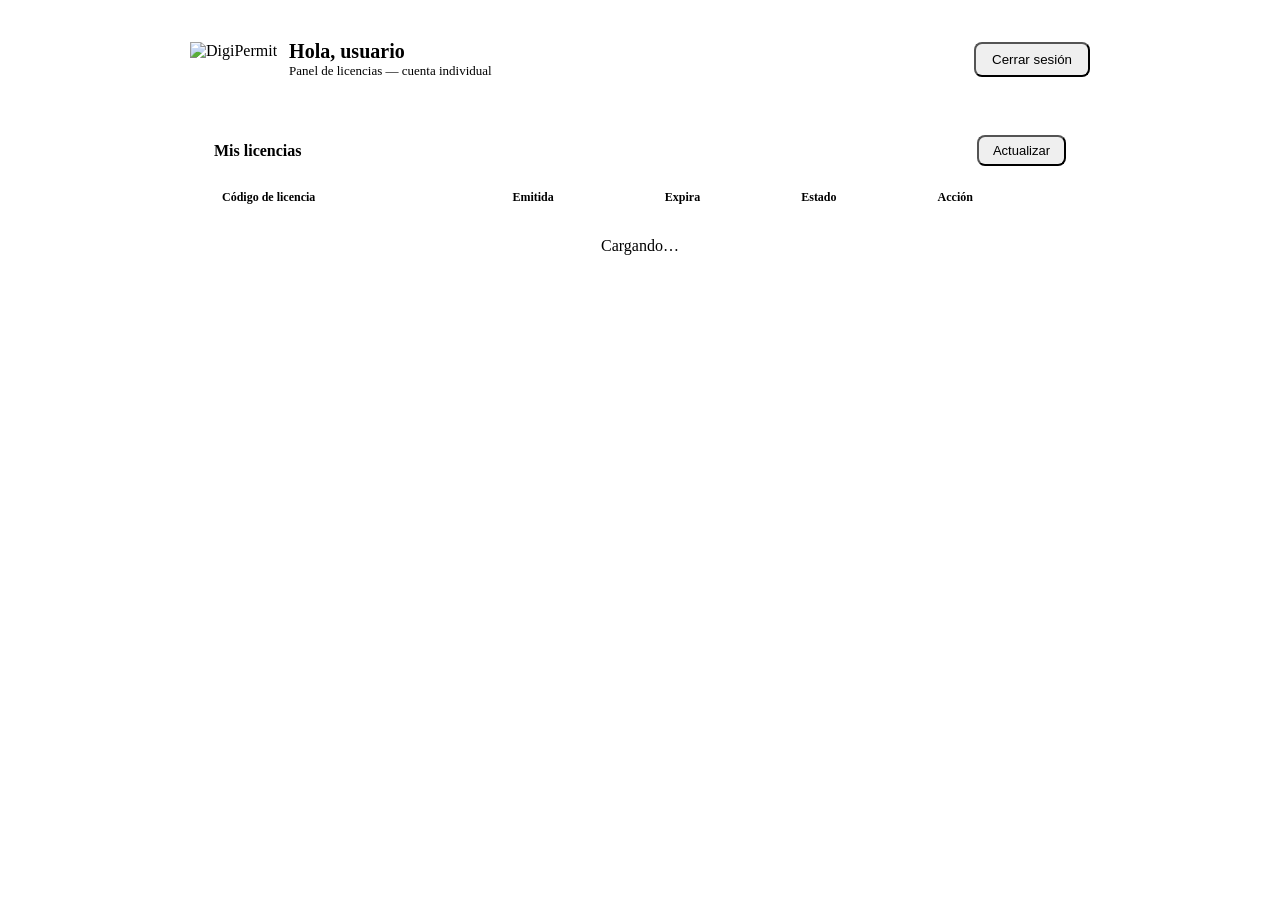
==== web/user.html @ 99843eb9 "Agrega vista de usuario final, roles JWT, y persistencia completa en PostgreSQL - Autenticacion con " ====
<!DOCTYPE html>
<html lang="es">
<head>
<meta charset="UTF-8" />
<meta name="viewport" content="width=device-width, initial-scale=1.0" />
<title>DigiPermit — Mi cuenta</title>
<link rel="stylesheet" href="/styles.css" />
</head>
<body>
  <div style="max-width:900px;margin:0 auto;padding:32px 24px;">
    <header style="display:flex;align-items:center;justify-content:space-between;margin-bottom:32px;">
      <div style="display:flex;align-items:center;gap:12px;">
        <img src="/logo.png" alt="DigiPermit" style="height:36px;" />
        <div>
          <h1 style="margin:0;font-size:20px;">Hola, <span id="welcomeName">usuario</span></h1>
          <p style="margin:0;color:var(--dp-fg-4);font-size:13px;">Panel de licencias — cuenta individual</p>
        </div>
      </div>
      <button id="logoutButton" class="btn" style="padding:8px 16px;border-radius:8px;">Cerrar sesión</button>
    </header>

    <section style="background:var(--dp-bg-2, rgba(255,255,255,0.03));border-radius:12px;padding:24px;margin-bottom:24px;">
      <div style="display:flex;align-items:center;justify-content:space-between;margin-bottom:16px;">
        <h2 style="margin:0;font-size:16px;">Mis licencias</h2>
        <button id="refreshMyLicenses" class="btn" style="padding:6px 14px;border-radius:8px;font-size:13px;" onclick="loadMyLicenses()">Actualizar</button>
      </div>
      <table style="width:100%;border-collapse:collapse;">
        <thead>
          <tr style="text-align:left;color:var(--dp-fg-4);font-size:12px;">
            <th style="padding:8px;">Código de licencia</th>
            <th style="padding:8px;">Emitida</th>
            <th style="padding:8px;">Expira</th>
            <th style="padding:8px;">Estado</th>
            <th style="padding:8px;">Acción</th>
          </tr>
        </thead>
        <tbody id="myLicenseRows">
          <tr><td colspan="5" style="color:var(--dp-fg-4);text-align:center;padding:24px;">Cargando…</td></tr>
        </tbody>
      </table>
    </section>

    <section id="validationResult" style="display:none;background:var(--dp-bg-2, rgba(255,255,255,0.03));border-radius:12px;padding:20px;">
    </section>
  </div>

  <script src="/theme.js"></script>
  <script src="/user.js"></script>
</body>
</html>
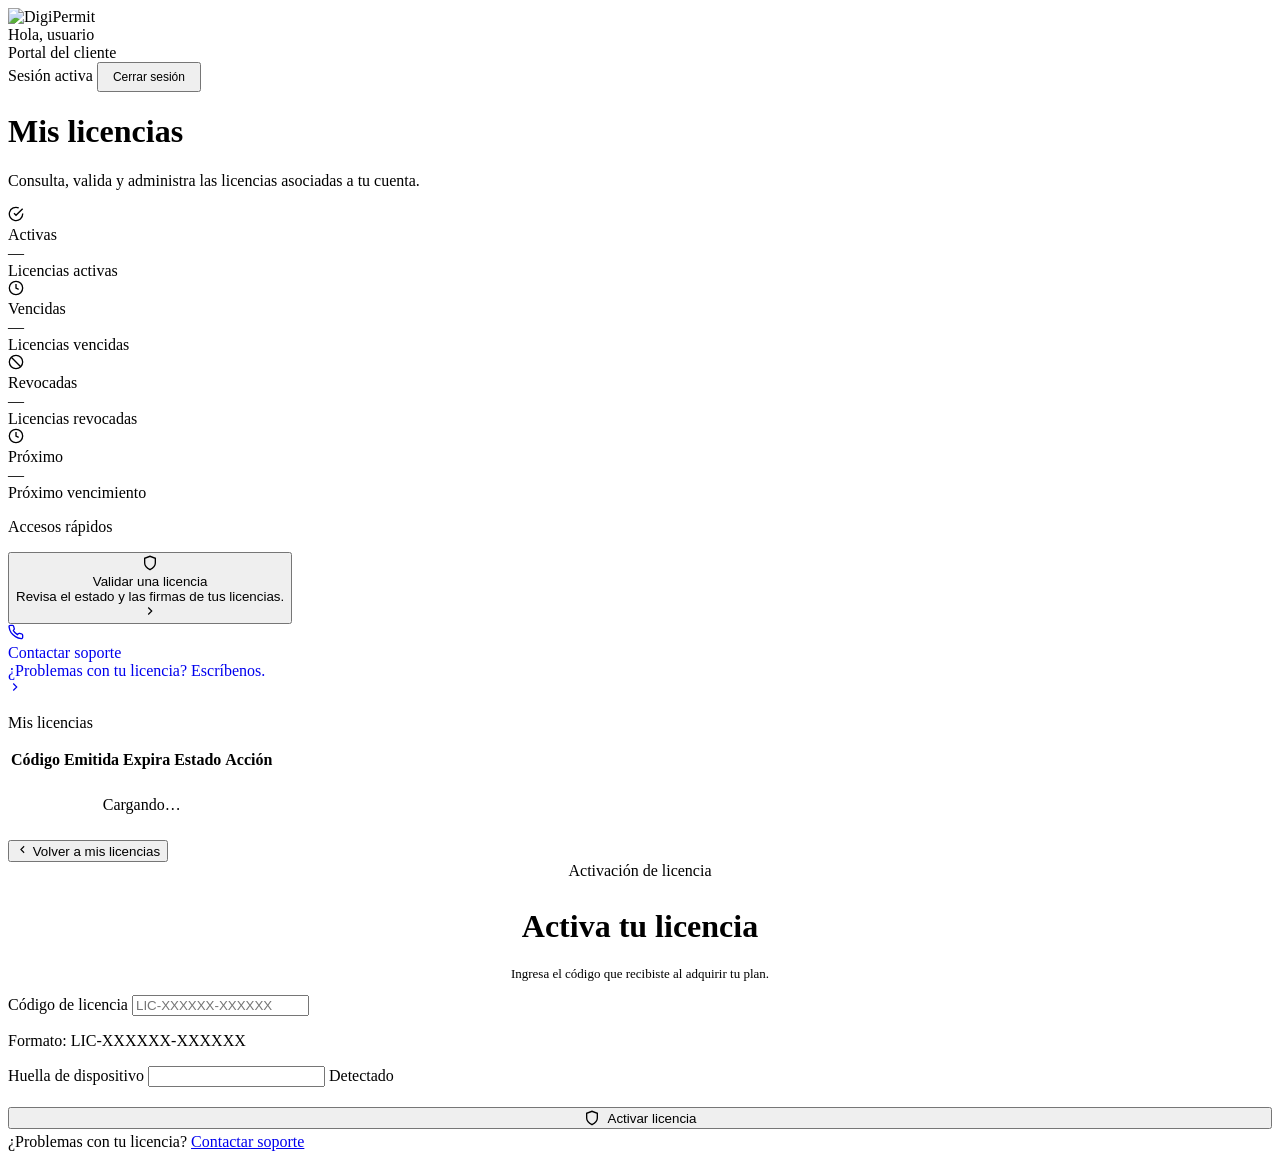
==== commit d2924f89: "Agrega panel completo de cliente final con activacion de licencias - Nuevo panel /user rediseñado: d" ====
--- a/web/user.html
+++ b/web/user.html
@@ -1,4 +1,4 @@
-<!DOCTYPE html>
+<!doctype html>
 <html lang="es">
 <head>
 <meta charset="UTF-8" />
@@ -7,41 +7,128 @@
 <link rel="stylesheet" href="/styles.css" />
 </head>
 <body>
-  <div style="max-width:900px;margin:0 auto;padding:32px 24px;">
-    <header style="display:flex;align-items:center;justify-content:space-between;margin-bottom:32px;">
-      <div style="display:flex;align-items:center;gap:12px;">
-        <img src="/logo.png" alt="DigiPermit" style="height:36px;" />
-        <div>
-          <h1 style="margin:0;font-size:20px;">Hola, <span id="welcomeName">usuario</span></h1>
-          <p style="margin:0;color:var(--dp-fg-4);font-size:13px;">Panel de licencias — cuenta individual</p>
+
+  <header class="user-topbar">
+    <div class="user-topbar-brand">
+      <img src="/logo.png" alt="DigiPermit">
+      <div>
+        <div class="user-topbar-title">Hola, <span id="welcomeName">usuario</span></div>
+        <div class="user-topbar-sub">Portal del cliente</div>
+      </div>
+    </div>
+    <div class="user-topbar-right">
+      <span class="session-chip"><span class="dot"></span>Sesión activa</span>
+      <button class="secondary" id="logoutButton" style="padding:6px 14px;font-size:12px;min-height:unset;">Cerrar sesión</button>
+    </div>
+  </header>
+
+  <!-- ═══ Dashboard ═══ -->
+  <div class="user-page active" id="userpage-dashboard">
+    <div class="user-page-inner">
+      <div class="user-page-header">
+        <h1>Mis licencias</h1>
+        <p>Consulta, valida y administra las licencias asociadas a tu cuenta.</p>
+      </div>
+
+      <div class="stats-grid">
+        <div class="stat-card">
+          <div class="stat-card-top"><div class="stat-icon cyan"><svg width="16" height="16" viewBox="0 0 24 24" fill="none" stroke="currentColor" stroke-width="2"><path d="M22 11.08V12a10 10 0 1 1-5.93-9.14"/><polyline points="22 4 12 14.01 9 11.01"/></svg></div><span class="stat-badge cyan">Activas</span></div>
+          <div class="stat-value" id="uStatActivas">—</div>
+          <div class="stat-label">Licencias activas</div>
+        </div>
+        <div class="stat-card">
+          <div class="stat-card-top"><div class="stat-icon amber"><svg width="16" height="16" viewBox="0 0 24 24" fill="none" stroke="currentColor" stroke-width="2"><circle cx="12" cy="12" r="10"/><polyline points="12 6 12 12 16 14"/></svg></div><span class="stat-badge amber">Vencidas</span></div>
+          <div class="stat-value" id="uStatVencidas">—</div>
+          <div class="stat-label">Licencias vencidas</div>
+        </div>
+        <div class="stat-card">
+          <div class="stat-card-top"><div class="stat-icon red"><svg width="16" height="16" viewBox="0 0 24 24" fill="none" stroke="currentColor" stroke-width="2"><circle cx="12" cy="12" r="10"/><line x1="4.93" y1="4.93" x2="19.07" y2="19.07"/></svg></div><span class="stat-badge red">Revocadas</span></div>
+          <div class="stat-value" id="uStatRevocadas">—</div>
+          <div class="stat-label">Licencias revocadas</div>
+        </div>
+        <div class="stat-card">
+          <div class="stat-card-top"><div class="stat-icon amber"><svg width="16" height="16" viewBox="0 0 24 24" fill="none" stroke="currentColor" stroke-width="2"><circle cx="12" cy="12" r="10"/><polyline points="12 6 12 12 16 14"/></svg></div><span class="stat-badge amber">Próximo</span></div>
+          <div class="stat-value" id="uStatProximo" style="font-size:16px;">—</div>
+          <div class="stat-label">Próximo vencimiento</div>
         </div>
       </div>
-      <button id="logoutButton" class="btn" style="padding:8px 16px;border-radius:8px;">Cerrar sesión</button>
-    </header>
 
-    <section style="background:var(--dp-bg-2, rgba(255,255,255,0.03));border-radius:12px;padding:24px;margin-bottom:24px;">
-      <div style="display:flex;align-items:center;justify-content:space-between;margin-bottom:16px;">
-        <h2 style="margin:0;font-size:16px;">Mis licencias</h2>
-        <button id="refreshMyLicenses" class="btn" style="padding:6px 14px;border-radius:8px;font-size:13px;" onclick="loadMyLicenses()">Actualizar</button>
+      <p class="section-title">Accesos rápidos</p>
+      <div class="quick-grid" style="grid-template-columns: repeat(2, 1fr);">
+        <button class="quick-card" id="quickValidar">
+          <div class="quick-card-body">
+            <div class="quick-icon"><svg width="16" height="16" viewBox="0 0 24 24" fill="none" stroke="currentColor" stroke-width="2"><path d="M12 22s8-4 8-10V5l-8-3-8 3v7c0 6 8 10 8 10z"/></svg></div>
+            <div class="quick-title">Validar una licencia</div>
+            <div class="quick-sub">Revisa el estado y las firmas de tus licencias.</div>
+          </div>
+          <div class="quick-arrow"><svg width="14" height="14" viewBox="0 0 24 24" fill="none" stroke="currentColor" stroke-width="2"><polyline points="9 18 15 12 9 6"/></svg></div>
+        </button>
+        <a class="quick-card" href="mailto:soporte@digipermit.com" style="text-decoration:none;">
+          <div class="quick-card-body">
+            <div class="quick-icon"><svg width="16" height="16" viewBox="0 0 24 24" fill="none" stroke="currentColor" stroke-width="2"><path d="M22 16.92v3a2 2 0 0 1-2.18 2 19.79 19.79 0 0 1-8.63-3.07A19.5 19.5 0 0 1 4.69 13a19.79 19.79 0 0 1-3.07-8.67A2 2 0 0 1 3.6 2h3a2 2 0 0 1 2 1.72c.127.96.361 1.903.7 2.81a2 2 0 0 1-.45 2.11L8.09 9.91a16 16 0 0 0 6 6l1.27-1.27a2 2 0 0 1 2.11-.45c.907.339 1.85.573 2.81.7A2 2 0 0 1 22 16.92z"/></svg></div>
+            <div class="quick-title">Contactar soporte</div>
+            <div class="quick-sub">¿Problemas con tu licencia? Escríbenos.</div>
+          </div>
+          <div class="quick-arrow"><svg width="14" height="14" viewBox="0 0 24 24" fill="none" stroke="currentColor" stroke-width="2"><polyline points="9 18 15 12 9 6"/></svg></div>
+        </a>
       </div>
-      <table style="width:100%;border-collapse:collapse;">
-        <thead>
-          <tr style="text-align:left;color:var(--dp-fg-4);font-size:12px;">
-            <th style="padding:8px;">Código de licencia</th>
-            <th style="padding:8px;">Emitida</th>
-            <th style="padding:8px;">Expira</th>
-            <th style="padding:8px;">Estado</th>
-            <th style="padding:8px;">Acción</th>
-          </tr>
-        </thead>
-        <tbody id="myLicenseRows">
-          <tr><td colspan="5" style="color:var(--dp-fg-4);text-align:center;padding:24px;">Cargando…</td></tr>
-        </tbody>
-      </table>
-    </section>
 
-    <section id="validationResult" style="display:none;background:var(--dp-bg-2, rgba(255,255,255,0.03));border-radius:12px;padding:20px;">
-    </section>
+      <p class="section-title" id="myLicensesAnchor">Mis licencias</p>
+      <div class="panel" style="overflow:hidden;">
+        <table>
+          <thead>
+            <tr><th>Código</th><th>Emitida</th><th>Expira</th><th>Estado</th><th>Acción</th></tr>
+          </thead>
+          <tbody id="myLicenseRows">
+            <tr><td colspan="5" style="color:var(--dp-fg-4);text-align:center;padding:24px;">Cargando…</td></tr>
+          </tbody>
+        </table>
+      </div>
+    </div>
+  </div>
+
+  <!-- ═══ Activar licencia ═══ -->
+  <div class="user-page" id="userpage-activar">
+    <div class="user-page-inner">
+      <button class="user-back-link" id="backFromActivar">
+        <svg width="13" height="13" viewBox="0 0 24 24" fill="none" stroke="currentColor" stroke-width="2"><polyline points="15 18 9 12 15 6"/></svg>
+        Volver a mis licencias
+      </button>
+      <div class="panel activation-card">
+        <div style="text-align:center;">
+          <span class="chip active" style="margin-bottom:14px;display:inline-flex;">Activación de licencia</span>
+          <h1 style="margin-top:14px;">Activa tu licencia</h1>
+          <p style="color:var(--dp-fg-4);font-size:13px;margin-top:6px;">Ingresa el código que recibiste al adquirir tu plan.</p>
+        </div>
+        <form id="activateForm">
+          <label class="field-label" for="activateCode">Código de licencia</label>
+          <input id="activateCode" name="license_id" class="code-input-lg" placeholder="LIC-XXXXXX-XXXXXX" autocomplete="off" spellcheck="false" required>
+          <p class="activation-note">Formato: LIC-XXXXXX-XXXXXX</p>
+
+          <div class="fp-field-wrap" style="margin-top:16px;">
+            <label class="field-label">Huella de dispositivo</label>
+            <input id="devicePreview" readonly>
+            <span class="fp-detected-chip"><span class="dot"></span>Detectado</span>
+          </div>
+
+          <div id="activateError" style="display:none;margin-top:16px;" class="activation-error">
+            <svg width="14" height="14" viewBox="0 0 24 24" fill="none" stroke="currentColor" stroke-width="2"><path d="M10.29 3.86L1.82 18a2 2 0 0 0 1.71 3h16.94a2 2 0 0 0 1.71-3L13.71 3.86a2 2 0 0 0-3.42 0z"/><line x1="12" y1="9" x2="12" y2="13"/><line x1="12" y1="17" x2="12.01" y2="17"/></svg>
+            <span id="activateErrorText">Error</span>
+          </div>
+
+          <button type="submit" class="primary" id="activateSubmit" style="width:100%;margin-top:20px;display:flex;align-items:center;justify-content:center;gap:8px;">
+            <svg width="16" height="16" viewBox="0 0 24 24" fill="none" stroke="currentColor" stroke-width="2"><path d="M12 22s8-4 8-10V5l-8-3-8 3v7c0 6 8 10 8 10z"/></svg>
+            Activar licencia
+          </button>
+          <p class="support-link" style="margin-top:4px;">¿Problemas con tu licencia? <a href="mailto:soporte@digipermit.com">Contactar soporte</a></p>
+        </form>
+      </div>
+    </div>
+  </div>
+
+  <!-- ═══ Resultado (válida / vencida / revocada / inválida) ═══ -->
+  <div class="user-page" id="userpage-resultado">
+    <div class="result-shell" id="resultShell"></div>
   </div>
 
   <script src="/theme.js"></script>
